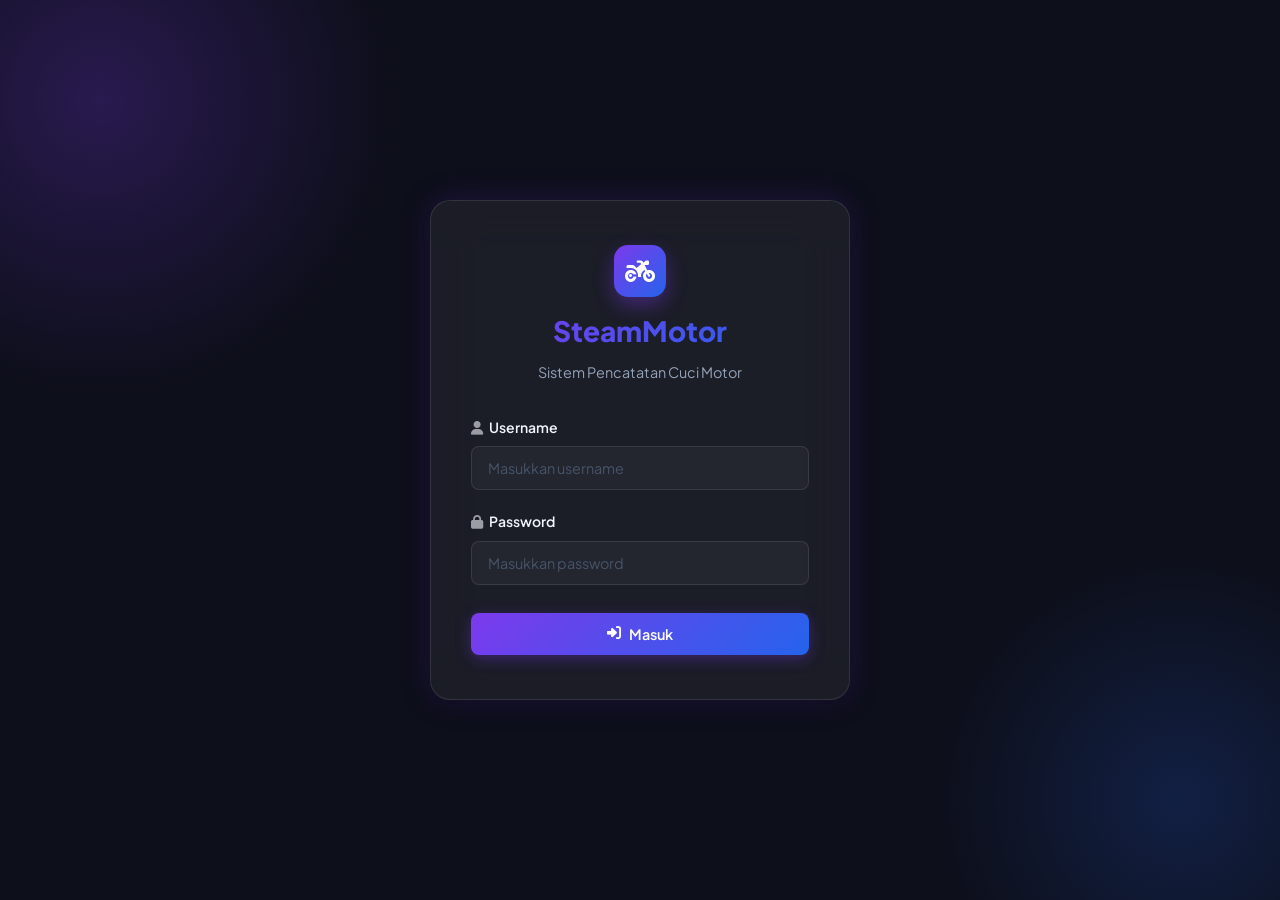
==== frontend/index.html @ 116b9e86 "Initial commit" ====
<!DOCTYPE html>
<html lang="id">
<head>
    <meta charset="UTF-8">
    <meta name="viewport" content="width=device-width, initial-scale=1.0">
    <title>Login – SteamMotor</title>
    <link href="https://fonts.googleapis.com/css2?family=Plus+Jakarta+Sans:wght@400;500;600;700;800&display=swap" rel="stylesheet">
    <link rel="stylesheet" href="https://cdnjs.cloudflare.com/ajax/libs/font-awesome/6.4.0/css/all.min.css">
    <link rel="stylesheet" href="css/style.css">
</head>
<body>
    <div class="auth-wrapper">
        <div class="auth-card">
            <div class="auth-logo">
                <div class="auth-logo-icon">
                    <i class="fas fa-motorcycle"></i>
                </div>
            </div>
            <h2>SteamMotor</h2>
            <p>Sistem Pencatatan Cuci Motor</p>

            <form id="login-form">
                <div class="form-group">
                    <label for="username"><i class="fas fa-user" style="margin-right:6px;opacity:0.6;"></i>Username</label>
                    <input type="text" id="username" class="form-control" placeholder="Masukkan username" required autocomplete="username">
                </div>
                <div class="form-group">
                    <label for="password"><i class="fas fa-lock" style="margin-right:6px;opacity:0.6;"></i>Password</label>
                    <input type="password" id="password" class="form-control" placeholder="Masukkan password" required autocomplete="current-password">
                </div>
                <button type="submit" class="btn btn-primary" style="margin-top:0.5rem;">
                    <i class="fas fa-sign-in-alt"></i> Masuk
                </button>
            </form>
        </div>
    </div>
    <script src="js/app.js"></script>
</body>
</html>
---- frontend/css/style.css ----
/* ================================================
   Steam Motor - Modern UI 2026
   Dark theme · Glassmorphism · Smooth animations
   ================================================ */

@import url('https://fonts.googleapis.com/css2?family=Plus+Jakarta+Sans:wght@400;500;600;700;800&display=swap');

:root {
  /* Brand Colors */
  --brand-from: #7c3aed;
  --brand-to: #2563eb;
  --brand-gradient: linear-gradient(135deg, #7c3aed 0%, #2563eb 100%);
  --accent: #06b6d4;
  --success: #10b981;
  --danger: #ef4444;
  --warning: #f59e0b;

  /* Dark Surface */
  --bg: #0d0f1a;
  --bg-card: #13162a;
  --bg-card-hover: #1a1e38;
  --surface: rgba(255, 255, 255, 0.04);
  --surface-hover: rgba(255, 255, 255, 0.08);
  --glass: rgba(255, 255, 255, 0.06);
  --glass-border: rgba(255, 255, 255, 0.1);

  /* Text */
  --text: #f1f5f9;
  --text-muted: #94a3b8;
  --text-dim: #475569;

  /* Border */
  --border-color: rgba(255, 255, 255, 0.08);

  /* Misc */
  --radius: 14px;
  --radius-sm: 8px;
  --radius-lg: 20px;
  --shadow: 0 4px 24px rgba(0, 0, 0, 0.4);
  --shadow-glow: 0 0 30px rgba(124, 58, 237, 0.25);
  --transition: all 0.25s cubic-bezier(0.4, 0, 0.2, 1);
}

* {
  box-sizing: border-box;
  margin: 0;
  padding: 0;
  font-family: 'Plus Jakarta Sans', system-ui, -apple-system, sans-serif;
}

body {
  background-color: var(--bg);
  color: var(--text);
  line-height: 1.6;
  min-height: 100vh;
}

/* ===================== SCROLLBAR ===================== */
::-webkit-scrollbar { width: 6px; }
::-webkit-scrollbar-track { background: transparent; }
::-webkit-scrollbar-thumb { background: rgba(255,255,255,0.15); border-radius: 99px; }

/* ===================== LOGIN PAGE ===================== */
.auth-wrapper {
  min-height: 100vh;
  display: flex;
  align-items: center;
  justify-content: center;
  background: var(--bg);
  position: relative;
  overflow: hidden;
}

/* Decorative blobs */
.auth-wrapper::before {
  content: '';
  position: absolute;
  width: 600px; height: 600px;
  background: radial-gradient(circle, rgba(124,58,237,0.25) 0%, transparent 70%);
  top: -200px; left: -200px;
  border-radius: 50%;
  pointer-events: none;
}
.auth-wrapper::after {
  content: '';
  position: absolute;
  width: 500px; height: 500px;
  background: radial-gradient(circle, rgba(37,99,235,0.2) 0%, transparent 70%);
  bottom: -150px; right: -150px;
  border-radius: 50%;
  pointer-events: none;
}

.auth-card {
  background: var(--glass);
  border: 1px solid var(--glass-border);
  backdrop-filter: blur(24px);
  -webkit-backdrop-filter: blur(24px);
  padding: 2.75rem 2.5rem;
  border-radius: var(--radius-lg);
  box-shadow: var(--shadow), var(--shadow-glow);
  width: 100%;
  max-width: 420px;
  position: relative;
  z-index: 1;
  animation: fadeUp 0.5s ease both;
}

.auth-logo {
  display: flex;
  align-items: center;
  justify-content: center;
  gap: 0.75rem;
  margin-bottom: 0.5rem;
}

.auth-logo-icon {
  width: 52px; height: 52px;
  border-radius: 14px;
  background: var(--brand-gradient);
  display: flex;
  align-items: center;
  justify-content: center;
  font-size: 1.5rem;
  color: white;
  box-shadow: 0 8px 20px rgba(124, 58, 237, 0.4);
}

.auth-card h2 {
  text-align: center;
  font-size: 1.75rem;
  font-weight: 800;
  background: var(--brand-gradient);
  -webkit-background-clip: text;
  -webkit-text-fill-color: transparent;
  background-clip: text;
  margin-bottom: 0.4rem;
  margin-top: 0.75rem;
}

.auth-card > p {
  text-align: center;
  color: var(--text-muted);
  margin-bottom: 2rem;
  font-size: 0.9rem;
}

/* ===================== FORM CONTROLS ===================== */
.form-group { margin-bottom: 1.25rem; }

.form-group label {
  display: block;
  margin-bottom: 0.5rem;
  font-weight: 600;
  color: var(--text);
  font-size: 0.875rem;
}

.form-control {
  width: 100%;
  padding: 0.75rem 1rem;
  background: var(--surface);
  border: 1px solid var(--glass-border);
  border-radius: var(--radius-sm);
  color: var(--text);
  font-size: 0.9rem;
  transition: var(--transition);
}

.form-control::placeholder { color: var(--text-dim); }

.form-control:focus {
  outline: none;
  border-color: var(--brand-from);
  background: var(--surface-hover);
  box-shadow: 0 0 0 3px rgba(124, 58, 237, 0.2);
}

select.form-control option {
  background: var(--bg-card);
  color: var(--text);
}

select.form-control optgroup {
  background: var(--bg-card);
  color: var(--brand-from);
  font-weight: 700;
  font-style: normal;
}

/* ===================== BUTTONS ===================== */
.btn {
  display: inline-flex;
  align-items: center;
  justify-content: center;
  gap: 0.5rem;
  padding: 0.75rem 1.5rem;
  font-weight: 600;
  border-radius: var(--radius-sm);
  border: none;
  cursor: pointer;
  transition: var(--transition);
  font-size: 0.9rem;
  width: 100%;
  letter-spacing: 0.01em;
}

.btn-primary {
  background: var(--brand-gradient);
  color: white;
  box-shadow: 0 4px 15px rgba(124, 58, 237, 0.35);
}
.btn-primary:hover {
  opacity: 0.9;
  transform: translateY(-2px);
  box-shadow: 0 6px 20px rgba(124, 58, 237, 0.5);
}

.btn-accent {
  background: linear-gradient(135deg, #06b6d4, #0891b2);
  color: white;
  box-shadow: 0 4px 12px rgba(6, 182, 212, 0.3);
}
.btn-accent:hover { opacity: 0.9; transform: translateY(-1px); }

.btn-danger {
  background: linear-gradient(135deg, #ef4444, #dc2626);
  color: white;
  box-shadow: 0 4px 12px rgba(239, 68, 68, 0.3);
}
.btn-danger:hover { opacity: 0.9; transform: translateY(-1px); }

.btn-sm {
  padding: 0.4rem 0.85rem;
  font-size: 0.8rem;
  width: auto;
}

/* ===================== LAYOUT ===================== */
.layout {
  display: flex;
  min-height: 100vh;
}

/* ===================== SIDEBAR ===================== */
.sidebar {
  width: 260px;
  background: var(--bg-card);
  border-right: 1px solid var(--border-color);
  display: flex;
  flex-direction: column;
  position: sticky;
  top: 0;
  height: 100vh;
  overflow-y: auto;
}

.sidebar-brand {
  padding: 1.5rem 1.5rem 1.25rem;
  display: flex;
  align-items: center;
  gap: 0.75rem;
  border-bottom: 1px solid var(--border-color);
}

.sidebar-brand .brand-icon {
  width: 40px; height: 40px;
  background: var(--brand-gradient);
  border-radius: 10px;
  display: flex;
  align-items: center;
  justify-content: center;
  font-size: 1.1rem;
  color: white;
  box-shadow: 0 4px 12px rgba(124,58,237,0.4);
  flex-shrink: 0;
}

.sidebar-brand span {
  font-weight: 800;
  font-size: 1.1rem;
  background: var(--brand-gradient);
  -webkit-background-clip: text;
  -webkit-text-fill-color: transparent;
  background-clip: text;
}

.sidebar-section-label {
  padding: 1.25rem 1.5rem 0.5rem;
  font-size: 0.7rem;
  text-transform: uppercase;
  letter-spacing: 0.1em;
  color: var(--text-dim);
  font-weight: 700;
}

.sidebar-nav { padding: 0.5rem 0.75rem; flex: 1; }

.sidebar-nav a {
  display: flex;
  align-items: center;
  padding: 0.7rem 0.9rem;
  color: var(--text-muted);
  text-decoration: none;
  transition: var(--transition);
  gap: 0.75rem;
  border-radius: var(--radius-sm);
  margin-bottom: 2px;
  font-weight: 500;
  font-size: 0.875rem;
}

.sidebar-nav a i {
  width: 18px;
  text-align: center;
  font-size: 0.95rem;
}

.sidebar-nav a:hover {
  background: var(--surface-hover);
  color: var(--text);
}

.sidebar-nav a.active {
  background: linear-gradient(135deg, rgba(124,58,237,0.2), rgba(37,99,235,0.15));
  color: #a78bfa;
  border: 1px solid rgba(124,58,237,0.25);
}

.sidebar-footer {
  padding: 1rem 0.75rem;
  border-top: 1px solid var(--border-color);
}

/* ===================== MAIN CONTENT ===================== */
.main-content {
  flex: 1;
  display: flex;
  flex-direction: column;
  min-width: 0;
}

/* ===================== TOPBAR ===================== */
.topbar {
  background: var(--bg-card);
  border-bottom: 1px solid var(--border-color);
  height: 68px;
  display: flex;
  align-items: center;
  justify-content: space-between;
  padding: 0 2rem;
  position: sticky;
  top: 0;
  z-index: 10;
}

.topbar h2 {
  font-size: 1.15rem;
  font-weight: 700;
  color: var(--text);
}

.user-chip {
  display: flex;
  align-items: center;
  gap: 0.5rem;
  background: var(--surface);
  border: 1px solid var(--glass-border);
  padding: 0.4rem 0.9rem;
  border-radius: 99px;
  font-size: 0.8rem;
  font-weight: 600;
  color: var(--text-muted);
}

.user-chip::before {
  content: '';
  width: 8px; height: 8px;
  border-radius: 50%;
  background: var(--success);
  box-shadow: 0 0 6px var(--success);
}

/* ===================== CONTENT ===================== */
.content {
  padding: 2rem;
  flex: 1;
  overflow-y: auto;
}

/* ===================== STATS GRID ===================== */
.stats-grid {
  display: grid;
  grid-template-columns: repeat(auto-fit, minmax(220px, 1fr));
  gap: 1.25rem;
  margin-bottom: 2rem;
}

.stat-card {
  background: var(--bg-card);
  border: 1px solid var(--border-color);
  padding: 1.5rem;
  border-radius: var(--radius);
  display: flex;
  align-items: center;
  gap: 1.1rem;
  transition: var(--transition);
  position: relative;
  overflow: hidden;
}

.stat-card::before {
  content: '';
  position: absolute;
  top: 0; left: 0; right: 0;
  height: 2px;
  background: var(--brand-gradient);
  opacity: 0;
  transition: var(--transition);
}

.stat-card:hover {
  border-color: rgba(124, 58, 237, 0.3);
  transform: translateY(-3px);
  box-shadow: 0 8px 30px rgba(0,0,0,0.3);
}

.stat-card:hover::before { opacity: 1; }

.stat-icon {
  width: 52px; height: 52px;
  border-radius: 14px;
  display: flex;
  align-items: center;
  justify-content: center;
  font-size: 1.3rem;
  flex-shrink: 0;
}

.stat-icon.primary {
  background: linear-gradient(135deg, rgba(124,58,237,0.2), rgba(37,99,235,0.15));
  color: #a78bfa;
}
.stat-icon.accent {
  background: linear-gradient(135deg, rgba(16,185,129,0.2), rgba(6,182,212,0.15));
  color: #34d399;
}

.stat-details h3 {
  font-size: 0.78rem;
  color: var(--text-muted);
  font-weight: 600;
  text-transform: uppercase;
  letter-spacing: 0.05em;
}

.stat-details p {
  font-size: 1.6rem;
  font-weight: 800;
  color: var(--text);
  margin-top: 0.2rem;
  line-height: 1;
}

/* ===================== CARD ===================== */
.card {
  background: var(--bg-card);
  border: 1px solid var(--border-color);
  border-radius: var(--radius);
  overflow: hidden;
}

.card-header {
  padding: 1.25rem 1.5rem;
  border-bottom: 1px solid var(--border-color);
  display: flex;
  justify-content: space-between;
  align-items: center;
  flex-wrap: wrap;
  gap: 1rem;
}

.card-header h3 {
  font-size: 0.95rem;
  font-weight: 700;
  color: var(--text);
}

/* ===================== TABLE ===================== */
.table-responsive { overflow-x: auto; }

table { width: 100%; border-collapse: collapse; }

th, td {
  padding: 0.9rem 1.5rem;
  text-align: left;
  border-bottom: 1px solid var(--border-color);
  font-size: 0.875rem;
}

th {
  background: rgba(255,255,255,0.02);
  font-weight: 700;
  color: var(--text-muted);
  font-size: 0.72rem;
  text-transform: uppercase;
  letter-spacing: 0.07em;
}

tbody tr { transition: var(--transition); }

tbody tr:hover {
  background: var(--surface-hover);
}

tbody tr:last-child td { border-bottom: none; }

/* ===================== BADGE ===================== */
.badge {
  display: inline-flex;
  align-items: center;
  padding: 0.2rem 0.7rem;
  border-radius: 99px;
  font-size: 0.72rem;
  font-weight: 700;
  letter-spacing: 0.03em;
  white-space: nowrap;
}

.badge-blue { background: rgba(99,102,241,0.15); color: #818cf8; border: 1px solid rgba(99,102,241,0.25); }
.badge-green { background: rgba(16,185,129,0.15); color: #34d399; border: 1px solid rgba(16,185,129,0.25); }
.badge-orange { background: rgba(245,158,11,0.15); color: #fbbf24; border: 1px solid rgba(245,158,11,0.25); }
.badge-purple { background: rgba(124,58,237,0.15); color: #a78bfa; border: 1px solid rgba(124,58,237,0.25); }
.badge-cyan { background: rgba(6,182,212,0.15); color: #22d3ee; border: 1px solid rgba(6,182,212,0.25); }

/* ===================== MODAL ===================== */
.modal {
  display: none;
  position: fixed;
  inset: 0;
  background: rgba(0, 0, 0, 0.7);
  backdrop-filter: blur(8px);
  align-items: center;
  justify-content: center;
  z-index: 1000;
  padding: 1rem;
}

.modal.active { display: flex; animation: fadeIn 0.2s ease; }

.modal-content {
  background: var(--bg-card);
  border: 1px solid var(--glass-border);
  width: 100%;
  max-width: 520px;
  border-radius: var(--radius-lg);
  box-shadow: var(--shadow), var(--shadow-glow);
  padding: 2rem;
  animation: slideUp 0.3s cubic-bezier(0.175, 0.885, 0.32, 1.275);
  max-height: 90vh;
  overflow-y: auto;
}

.modal-content h2 {
  font-size: 1.25rem;
  font-weight: 800;
  color: var(--text);
}

/* ===================== FORM ROW ===================== */
.form-row { display: flex; gap: 1rem; }
.form-row .form-group { flex: 1; }

/* ===================== ACTION BUTTONS ===================== */
.action-buttons { display: flex; gap: 0.5rem; align-items: center; }

/* ===================== SEARCH FILTER ===================== */
.search-filters {
  display: flex;
  gap: 0.75rem;
  align-items: center;
  flex-wrap: wrap;
}

.search-filters .form-control {
  width: auto;
  padding: 0.5rem 0.85rem;
  font-size: 0.82rem;
  border-radius: var(--radius-sm);
}

/* ===================== WELCOME CARD ===================== */
.welcome-card {
  background: linear-gradient(135deg, rgba(124,58,237,0.12) 0%, rgba(37,99,235,0.08) 100%);
  border: 1px solid rgba(124,58,237,0.2);
  border-radius: var(--radius);
  padding: 1.5rem 2rem;
  margin-bottom: 1.5rem;
}

.welcome-card h3 { font-size: 1rem; font-weight: 700; color: var(--text); margin-bottom: 0.4rem; }
.welcome-card p { font-size: 0.85rem; color: var(--text-muted); }
.welcome-card ul { margin-top: 0.75rem; padding-left: 1.2rem; }
.welcome-card li { font-size: 0.85rem; color: var(--text-muted); margin-bottom: 0.3rem; }
.welcome-card li strong { color: var(--text); }

/* ===================== ANIMATIONS ===================== */
@keyframes fadeUp {
  from { opacity: 0; transform: translateY(20px); }
  to   { opacity: 1; transform: translateY(0); }
}

@keyframes fadeIn {
  from { opacity: 0; }
  to   { opacity: 1; }
}

@keyframes slideUp {
  from { opacity: 0; transform: translateY(30px) scale(0.97); }
  to   { opacity: 1; transform: translateY(0) scale(1); }
}
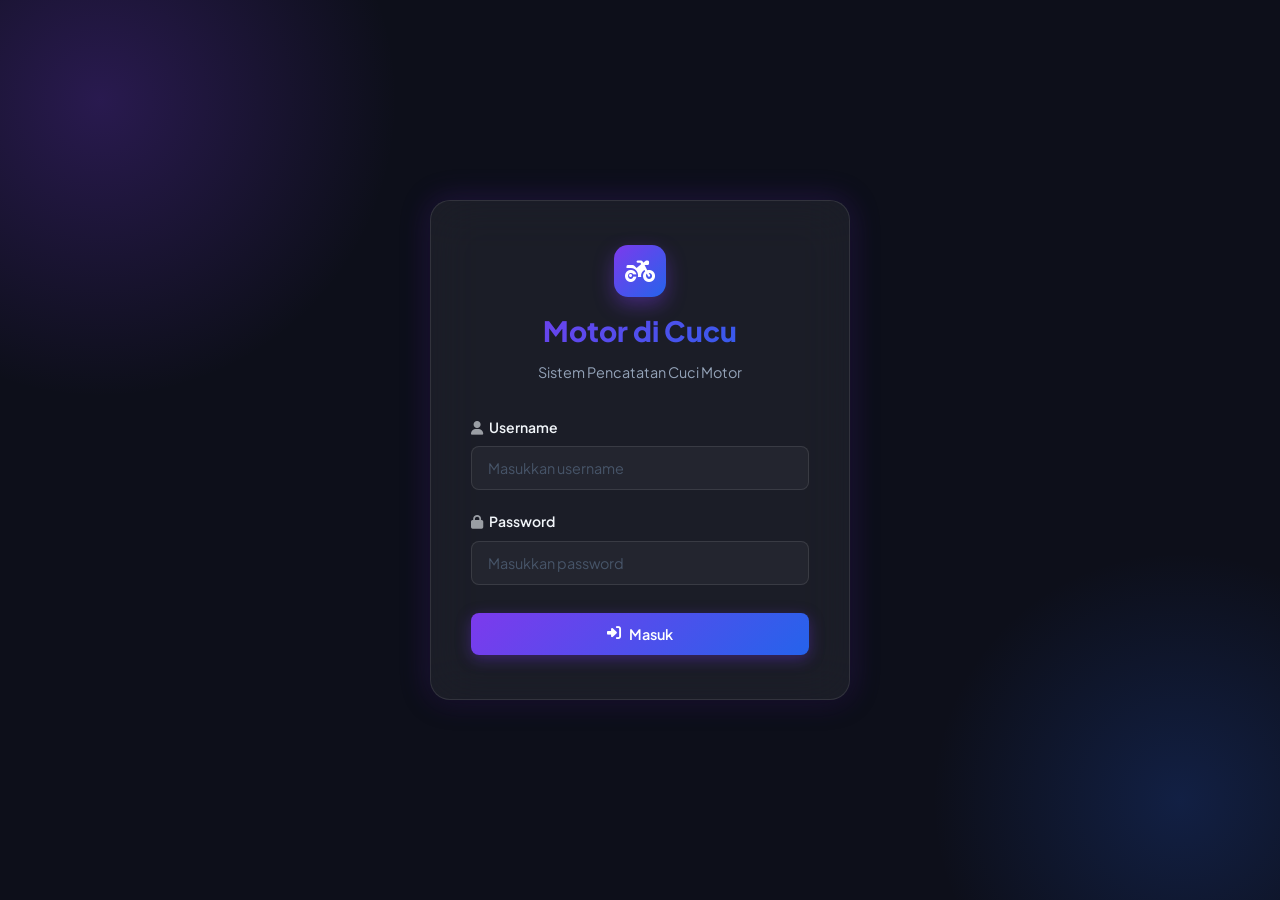
==== commit 2420757a: "UI: change brand name to Motor di Cucu" ====
--- a/frontend/index.html
+++ b/frontend/index.html
@@ -3,7 +3,7 @@
 <head>
     <meta charset="UTF-8">
     <meta name="viewport" content="width=device-width, initial-scale=1.0">
-    <title>Login – SteamMotor</title>
+    <title>Login – Motor di Cucu</title>
     <link href="https://fonts.googleapis.com/css2?family=Plus+Jakarta+Sans:wght@400;500;600;700;800&display=swap" rel="stylesheet">
     <link rel="stylesheet" href="https://cdnjs.cloudflare.com/ajax/libs/font-awesome/6.4.0/css/all.min.css">
     <link rel="stylesheet" href="css/style.css">
@@ -16,7 +16,7 @@
                     <i class="fas fa-motorcycle"></i>
                 </div>
             </div>
-            <h2>SteamMotor</h2>
+            <h2>Motor di Cucu</h2>
             <p>Sistem Pencatatan Cuci Motor</p>
 
             <form id="login-form">
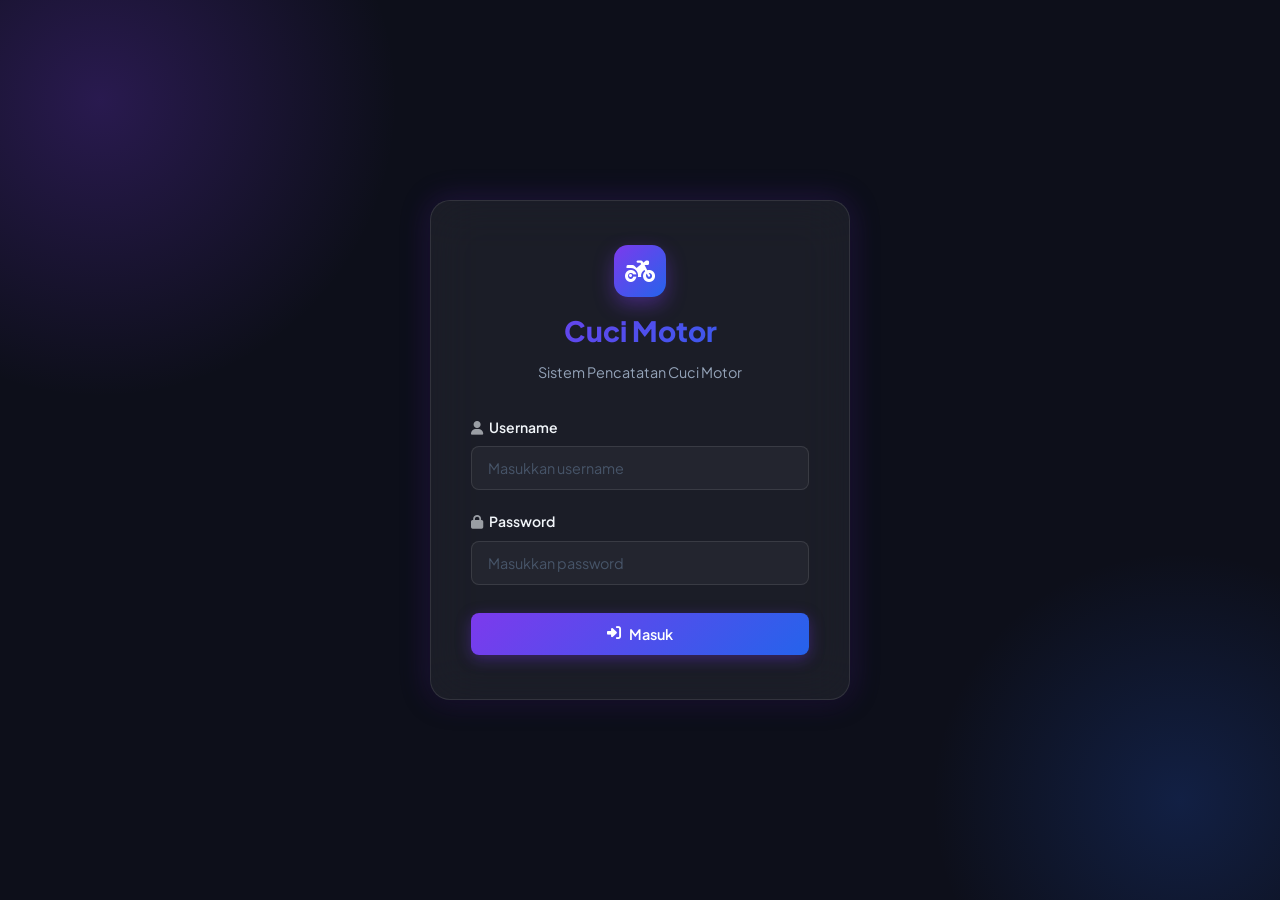
==== commit 4c1b597f: "UI: change brand name to Cuci Motor" ====
--- a/frontend/index.html
+++ b/frontend/index.html
@@ -3,7 +3,7 @@
 <head>
     <meta charset="UTF-8">
     <meta name="viewport" content="width=device-width, initial-scale=1.0">
-    <title>Login – Motor di Cucu</title>
+    <title>Login – Cuci Motor</title>
     <link href="https://fonts.googleapis.com/css2?family=Plus+Jakarta+Sans:wght@400;500;600;700;800&display=swap" rel="stylesheet">
     <link rel="stylesheet" href="https://cdnjs.cloudflare.com/ajax/libs/font-awesome/6.4.0/css/all.min.css">
     <link rel="stylesheet" href="css/style.css">
@@ -16,7 +16,7 @@
                     <i class="fas fa-motorcycle"></i>
                 </div>
             </div>
-            <h2>Motor di Cucu</h2>
+            <h2>Cuci Motor</h2>
             <p>Sistem Pencatatan Cuci Motor</p>
 
             <form id="login-form">
